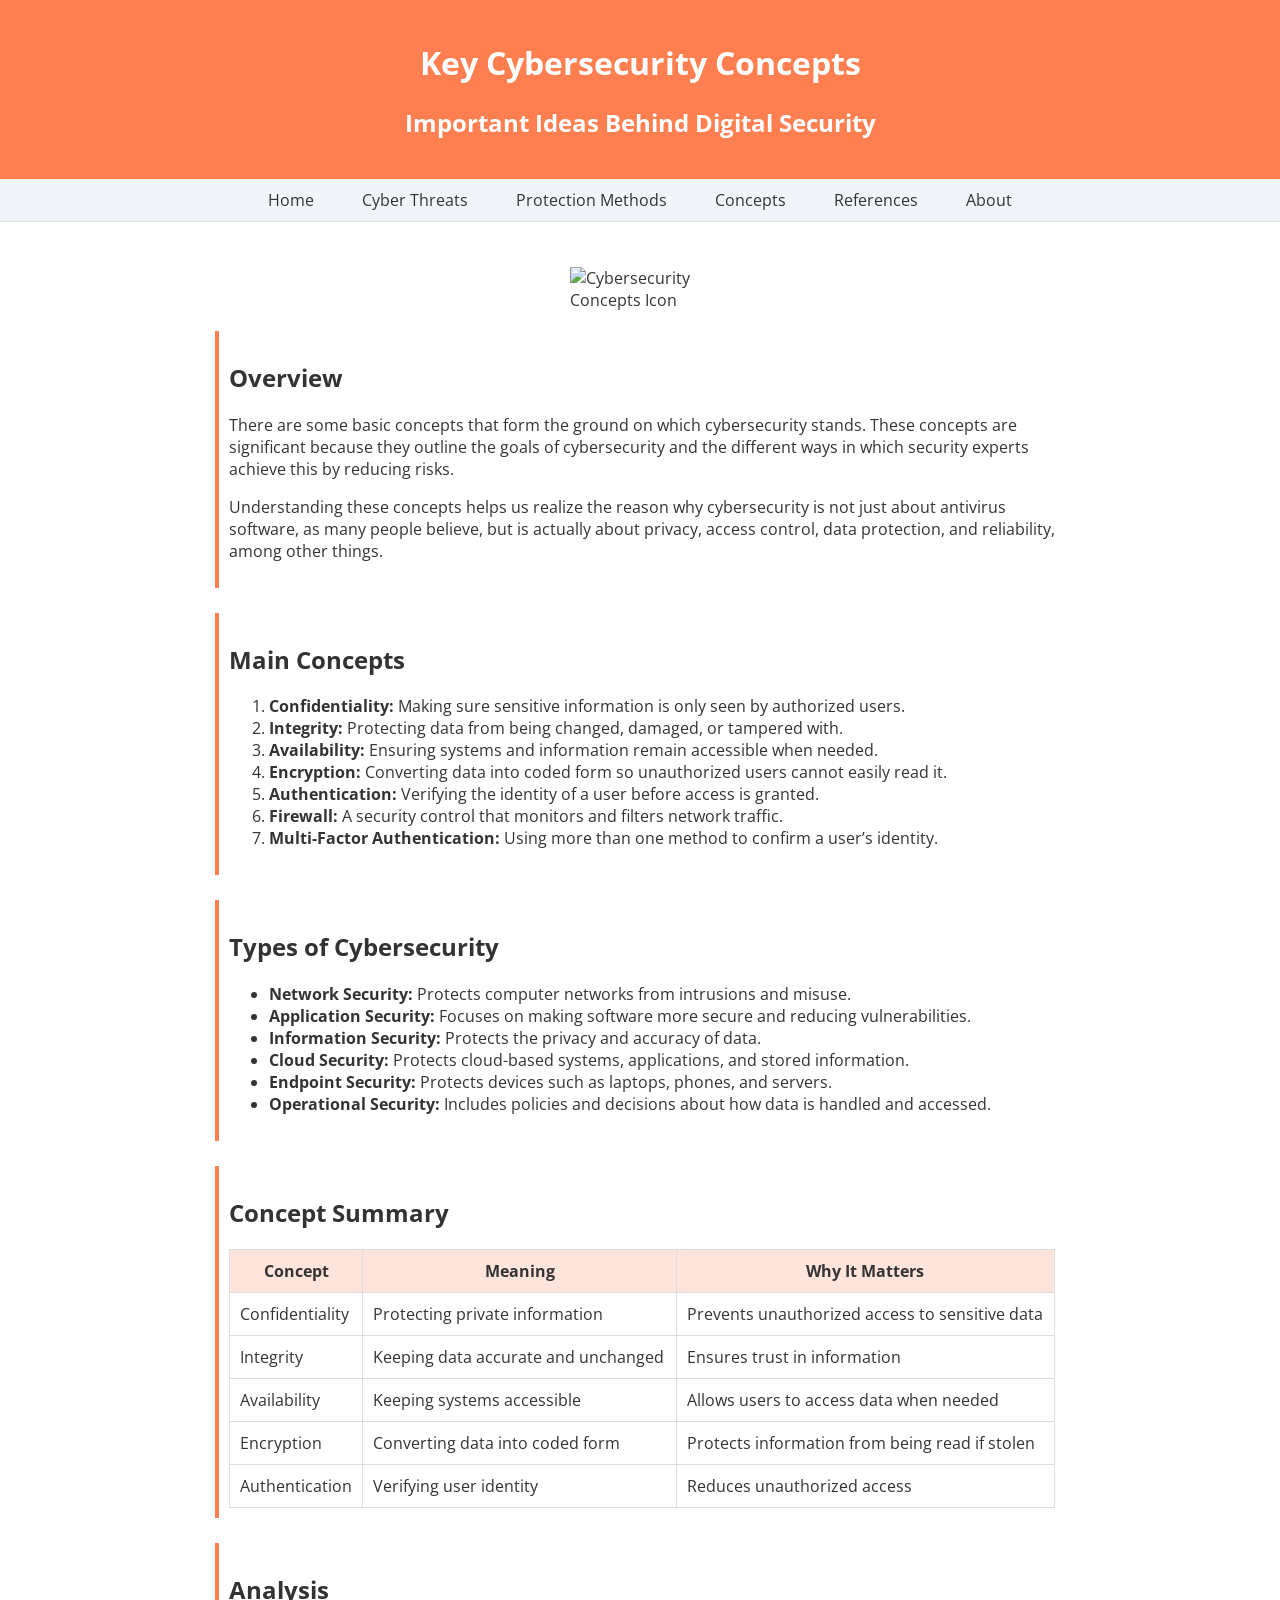
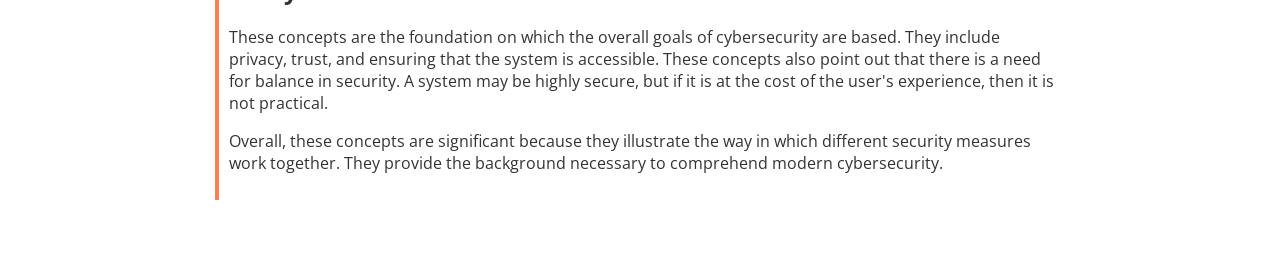
==== concepts.html @ 3eade368 "Update concepts.html" ====
<!DOCTYPE html>
<html lang="en">
<head>
  <meta charset="UTF-8">
  <meta name="viewport" content="width=device-width, initial-scale=1.0">
  <title>Key Concepts</title>
  <link href="https://fonts.googleapis.com/css2?family=Open+Sans:wght@300;400;600&display=swap" rel="stylesheet">
  <link rel="stylesheet" href="style.css">
</head>
<body>

  <!-- Header -->
  <header>
    <h1>Key Cybersecurity Concepts</h1>
    <h2>Important Ideas Behind Digital Security</h2>
  </header>

  <!-- Navigation -->
  <nav>
    <ul>
      <li><a href="index.html">Home</a></li>
      <li><a href="topic1.html">Cyber Threats</a></li>
      <li><a href="topic2.html">Protection Methods</a></li>
      <li><a href="concepts.html">Concepts</a></li>
      <li><a href="references.html">References</a></li>
      <li><a href="about.html">About</a></li>
    </ul>
  </nav>

  <!-- Main Content -->
  <main>

    <!-- Image -->
    <img src="https://i.imgur.com/zNzp9lW.png"
         alt="Cybersecurity Concepts Icon" width="150">

    <!-- Overview -->
    <section>
      <h2>Overview</h2>
      <p>
        There are some basic concepts that form the ground on which cybersecurity stands. 
        These concepts are significant because they outline the goals of cybersecurity and the different ways in which security experts achieve this by reducing risks.
      </p>

      <p>
        Understanding these concepts helps us realize the reason why cybersecurity is not just about antivirus software, 
        as many people believe, but is actually about privacy, access control, data protection, and reliability, among other things.
      </p>
    </section>

    <!-- Key Concepts -->
    <section>
      <h2>Main Concepts</h2>
      <ol>
        <li><strong>Confidentiality:</strong> Making sure sensitive information is only seen by authorized users.</li>
        <li><strong>Integrity:</strong> Protecting data from being changed, damaged, or tampered with.</li>
        <li><strong>Availability:</strong> Ensuring systems and information remain accessible when needed.</li>
        <li><strong>Encryption:</strong> Converting data into coded form so unauthorized users cannot easily read it.</li>
        <li><strong>Authentication:</strong> Verifying the identity of a user before access is granted.</li>
        <li><strong>Firewall:</strong> A security control that monitors and filters network traffic.</li>
        <li><strong>Multi-Factor Authentication:</strong> Using more than one method to confirm a user’s identity.</li>
      </ol>
    </section>

    <!-- Types of Cybersecurity -->
    <section>
      <h2>Types of Cybersecurity</h2>
      <ul>
        <li><strong>Network Security:</strong> Protects computer networks from intrusions and misuse.</li>
        <li><strong>Application Security:</strong> Focuses on making software more secure and reducing vulnerabilities.</li>
        <li><strong>Information Security:</strong> Protects the privacy and accuracy of data.</li>
        <li><strong>Cloud Security:</strong> Protects cloud-based systems, applications, and stored information.</li>
        <li><strong>Endpoint Security:</strong> Protects devices such as laptops, phones, and servers.</li>
        <li><strong>Operational Security:</strong> Includes policies and decisions about how data is handled and accessed.</li>
      </ul>
    </section>

    <!-- Concept Summary Table -->
    <section>
      <h2>Concept Summary</h2>
      <table>
        <tr>
          <th>Concept</th>
          <th>Meaning</th>
          <th>Why It Matters</th>
        </tr>
        <tr>
          <td>Confidentiality</td>
          <td>Protecting private information</td>
          <td>Prevents unauthorized access to sensitive data</td>
        </tr>
        <tr>
          <td>Integrity</td>
          <td>Keeping data accurate and unchanged</td>
          <td>Ensures trust in information</td>
        </tr>
        <tr>
          <td>Availability</td>
          <td>Keeping systems accessible</td>
          <td>Allows users to access data when needed</td>
        </tr>
        <tr>
          <td>Encryption</td>
          <td>Converting data into coded form</td>
          <td>Protects information from being read if stolen</td>
        </tr>
        <tr>
          <td>Authentication</td>
          <td>Verifying user identity</td>
          <td>Reduces unauthorized access</td>
        </tr>
      </table>
    </section>

    <!-- Analysis -->
    <section>
      <h2>Analysis</h2>
      <p>
        These concepts are the foundation on which the overall goals of cybersecurity are based. They include privacy, trust, and ensuring that the system is accessible. 
        These concepts also point out that there is a need for balance in security. 
        A system may be highly secure, but if it is at the cost of the user's experience, then it is not practical.
      </p>

      <p>
        Overall, these concepts are significant because they illustrate the way in which different security measures work together. 
        They provide the background necessary to comprehend modern cybersecurity.
      </p>
    </section>

  </main>
</body>
</html>
---- style.css ----
/* General */
body {
  font-family: 'Open Sans', Arial, sans-serif;
  margin: 0;
  background: #ffffff;
  color: #333;
}

/* Header */
header {
  background: #ff7f50; /* coral */
  color: white;
  text-align: center;
  padding: 20px;
}

/* Navigation */
nav {
  background: #f1f5f9;
  padding: 10px;
  border-bottom: 1px solid #ddd;
}

nav h1 {
  text-align: center;
  font-size: 14px;
  margin: 0 0 5px;
  color: #555;
}

/* Flex layout */
nav ul {
  display: flex;
  justify-content: center;
  list-style: none;
  padding: 0;
  margin: 0;
}

nav li {
  margin: 0 12px;
}

nav a {
  text-decoration: none;
  color: #333;
  padding: 8px 12px;
  border-radius: 5px;
  transition: 0.2s;
}

/* Hover effect */
nav a:hover {
  background-color: #4a6fa5;
  color: white;
}

/* Active page (stays highlighted) */
nav a.active {
  background-color: #4a6fa5;
  color: white;
}

/* Main */
main {
  max-width: 850px;
  margin: 25px auto;
  padding: 20px;
  background: #ffffff;
}

/* Sections */
section {
  margin-bottom: 25px;
  padding: 10px;
  border-left: 4px solid #ff7f50;
}

/* Image */
img {
  display: block;
  margin: 0 auto 20px;
  width: 140px;
}

/* Table */
table {
  width: 100%;
  border-collapse: collapse;
}

th, td {
  border: 1px solid #ddd;
  padding: 10px;
}

th {
  background: #ffe4dc;
}

/* Links */
main a {
  color: #ff7f50;
  text-decoration: none;
  border-bottom: 1px solid transparent;
}

main a:hover {
  border-bottom: 1px solid #ff7f50;
}

/* Footer */
footer {
  background: #f1f5f9;
  text-align: center;
  padding: 15px;
  margin-top: 20px;
}
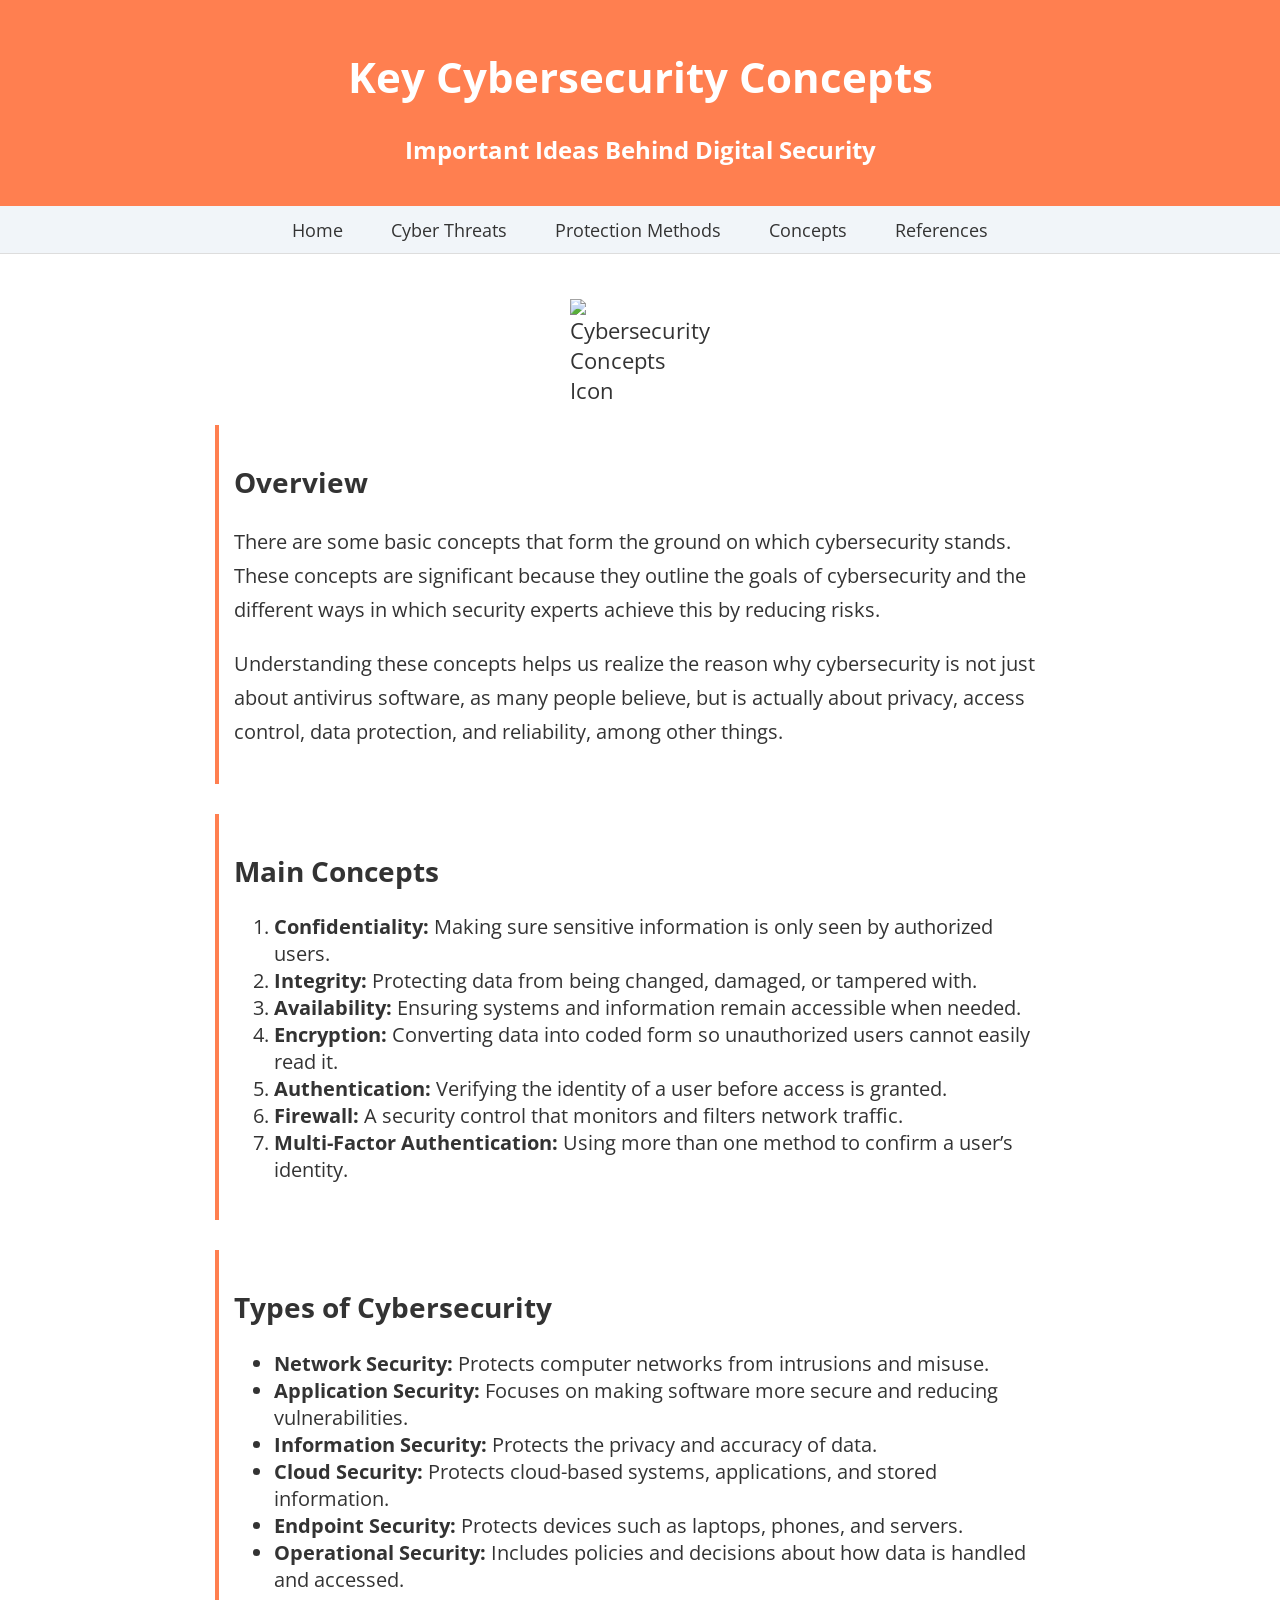
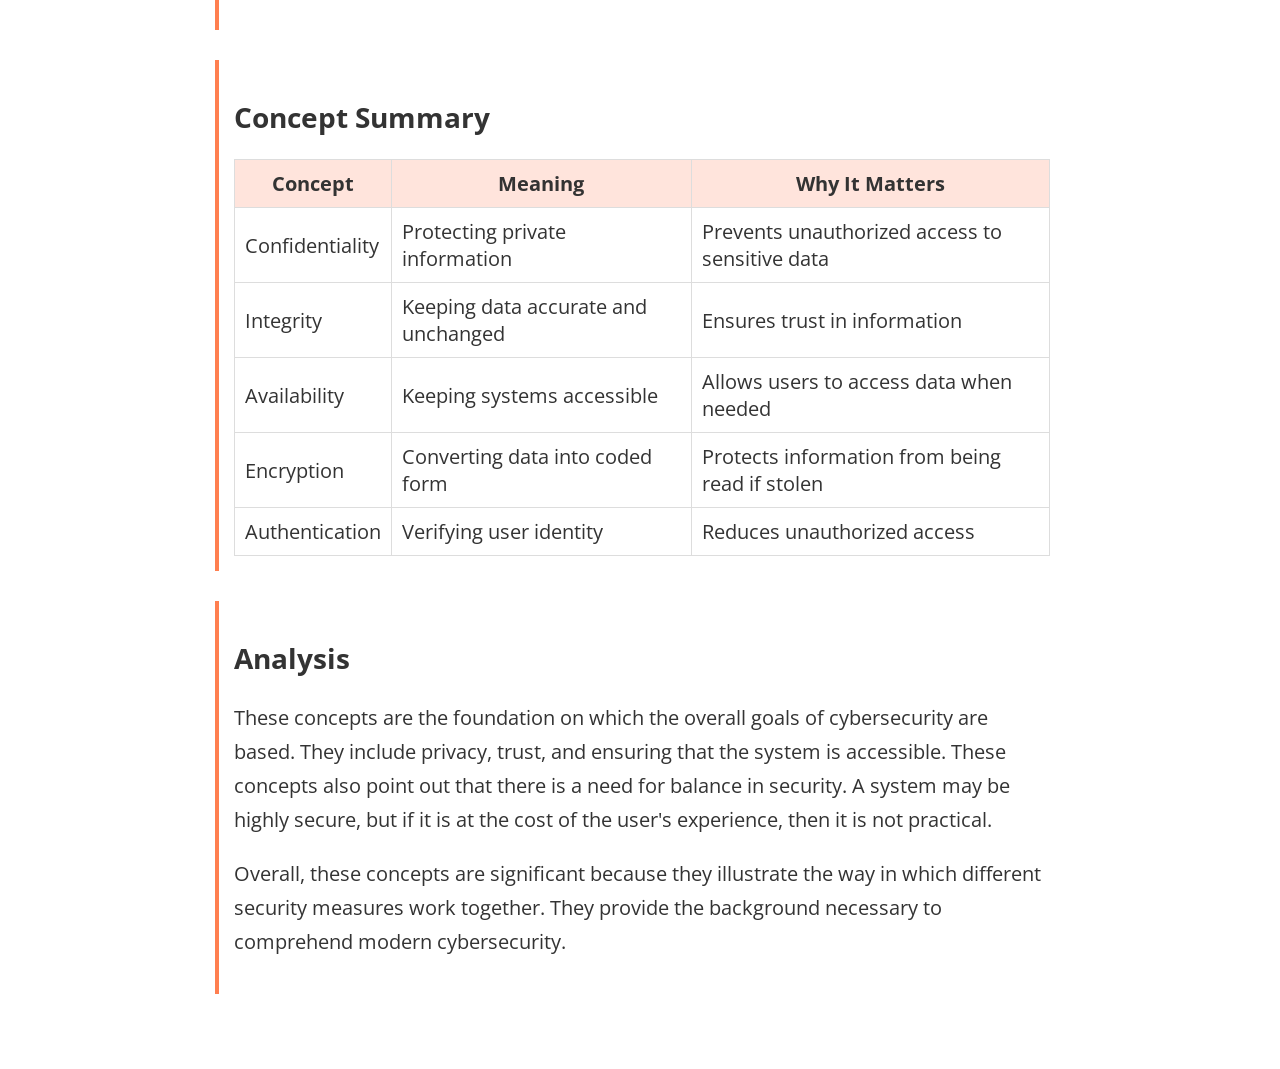
==== commit 2624c035: "Update concepts.html" ====
--- a/concepts.html
+++ b/concepts.html
@@ -23,7 +23,6 @@
       <li><a href="topic2.html">Protection Methods</a></li>
       <li><a href="concepts.html">Concepts</a></li>
       <li><a href="references.html">References</a></li>
-      <li><a href="about.html">About</a></li>
     </ul>
   </nav>
 
--- a/style.css
+++ b/style.css
@@ -4,14 +4,23 @@
   margin: 0;
   background: #ffffff;
   color: #333;
+  font-size: 22px; /* adjusted for better balance */
 }
 
 /* Header */
 header {
-  background: #ff7f50; /* coral */
+  background: #ff7f50;
   color: white;
   text-align: center;
   padding: 20px;
+}
+
+header h1 {
+  font-size: 42px;
+}
+
+header h2 {
+  font-size: 24px;
 }
 
 /* Navigation */
@@ -23,7 +32,7 @@
 
 nav h1 {
   text-align: center;
-  font-size: 14px;
+  font-size: 16px;
   margin: 0 0 5px;
   color: #555;
 }
@@ -46,6 +55,7 @@
   color: #333;
   padding: 8px 12px;
   border-radius: 5px;
+  font-size: 18px;
   transition: 0.2s;
 }
 
@@ -55,7 +65,7 @@
   color: white;
 }
 
-/* Active page (stays highlighted) */
+/* Active page */
 nav a.active {
   background-color: #4a6fa5;
   color: white;
@@ -71,9 +81,25 @@
 
 /* Sections */
 section {
-  margin-bottom: 25px;
-  padding: 10px;
+  margin-bottom: 30px;
+  padding: 15px;
   border-left: 4px solid #ff7f50;
+}
+
+/* Headings */
+h2 {
+  font-size: 28px;
+}
+
+/* Paragraphs */
+p {
+  font-size: 20px;
+  line-height: 1.7;
+}
+
+/* Lists */
+li {
+  font-size: 20px;
 }
 
 /* Image */
@@ -92,6 +118,7 @@
 th, td {
   border: 1px solid #ddd;
   padding: 10px;
+  font-size: 20px;
 }
 
 th {
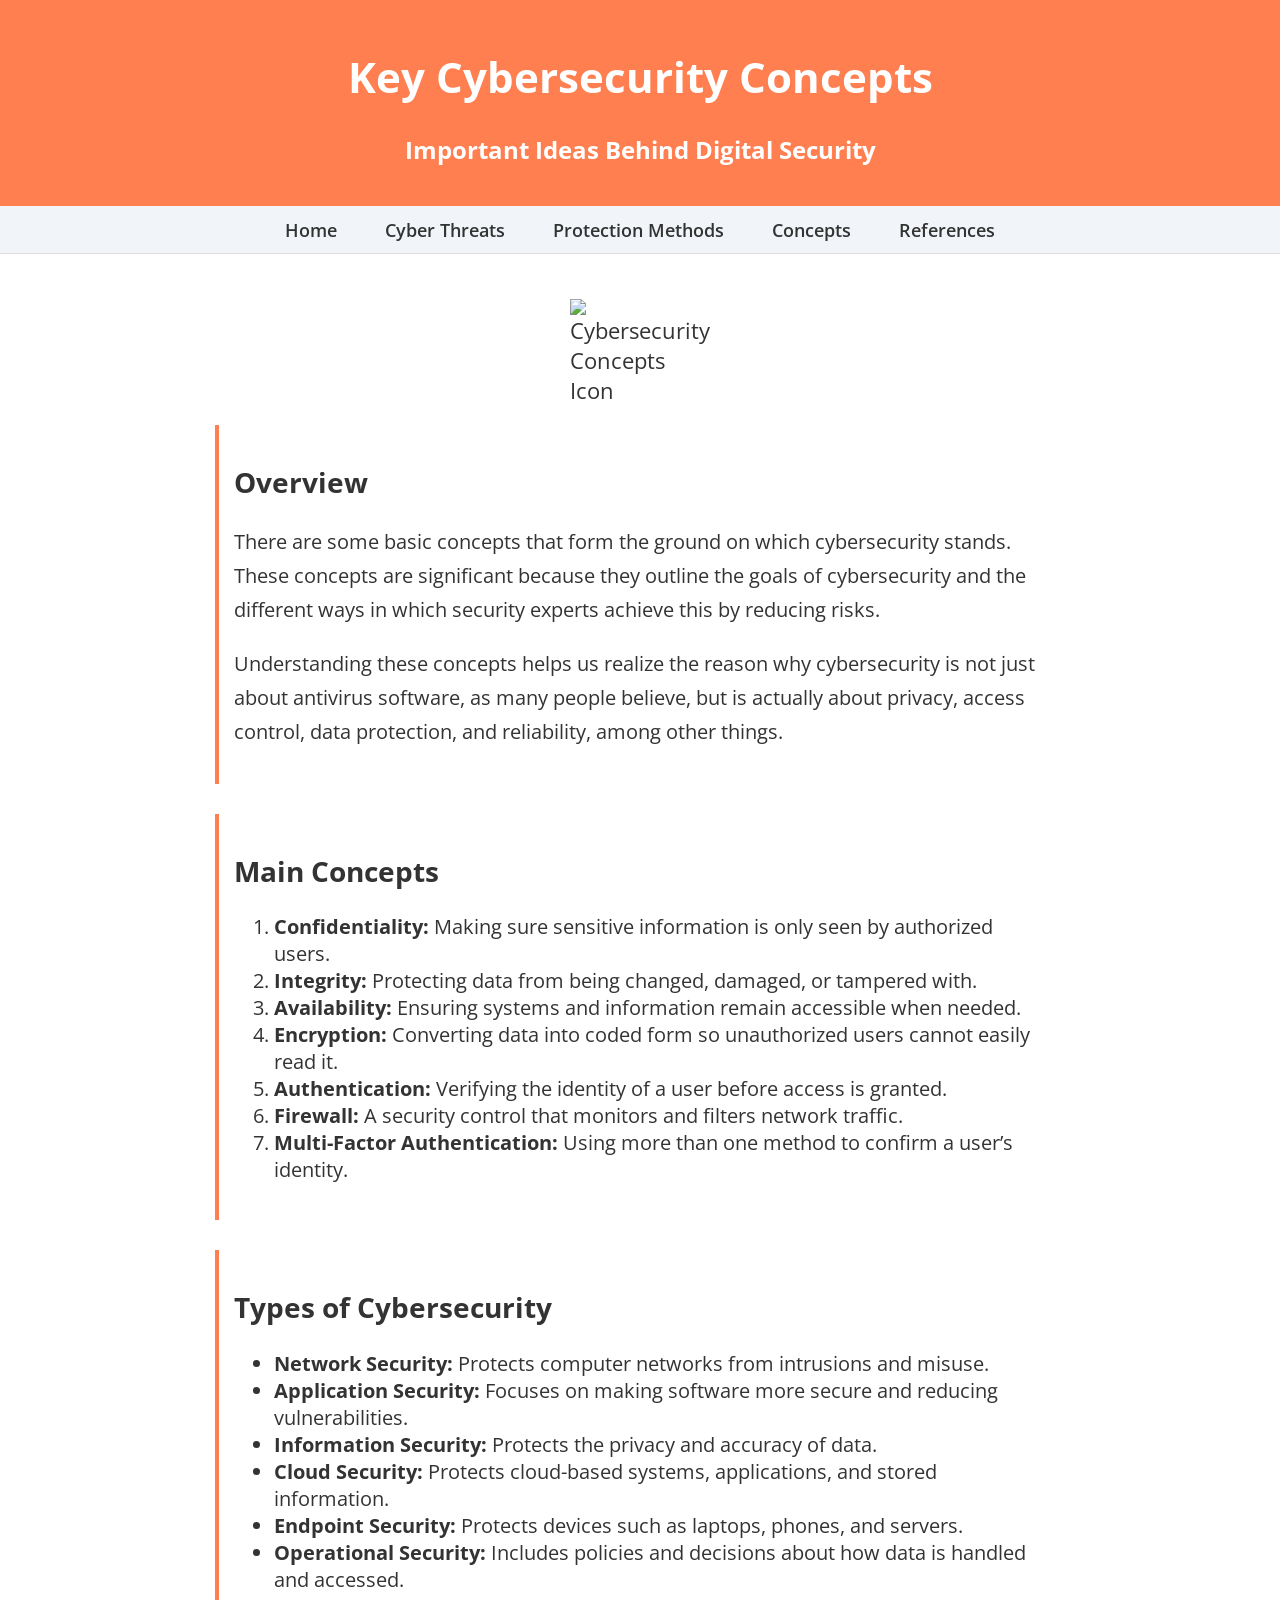
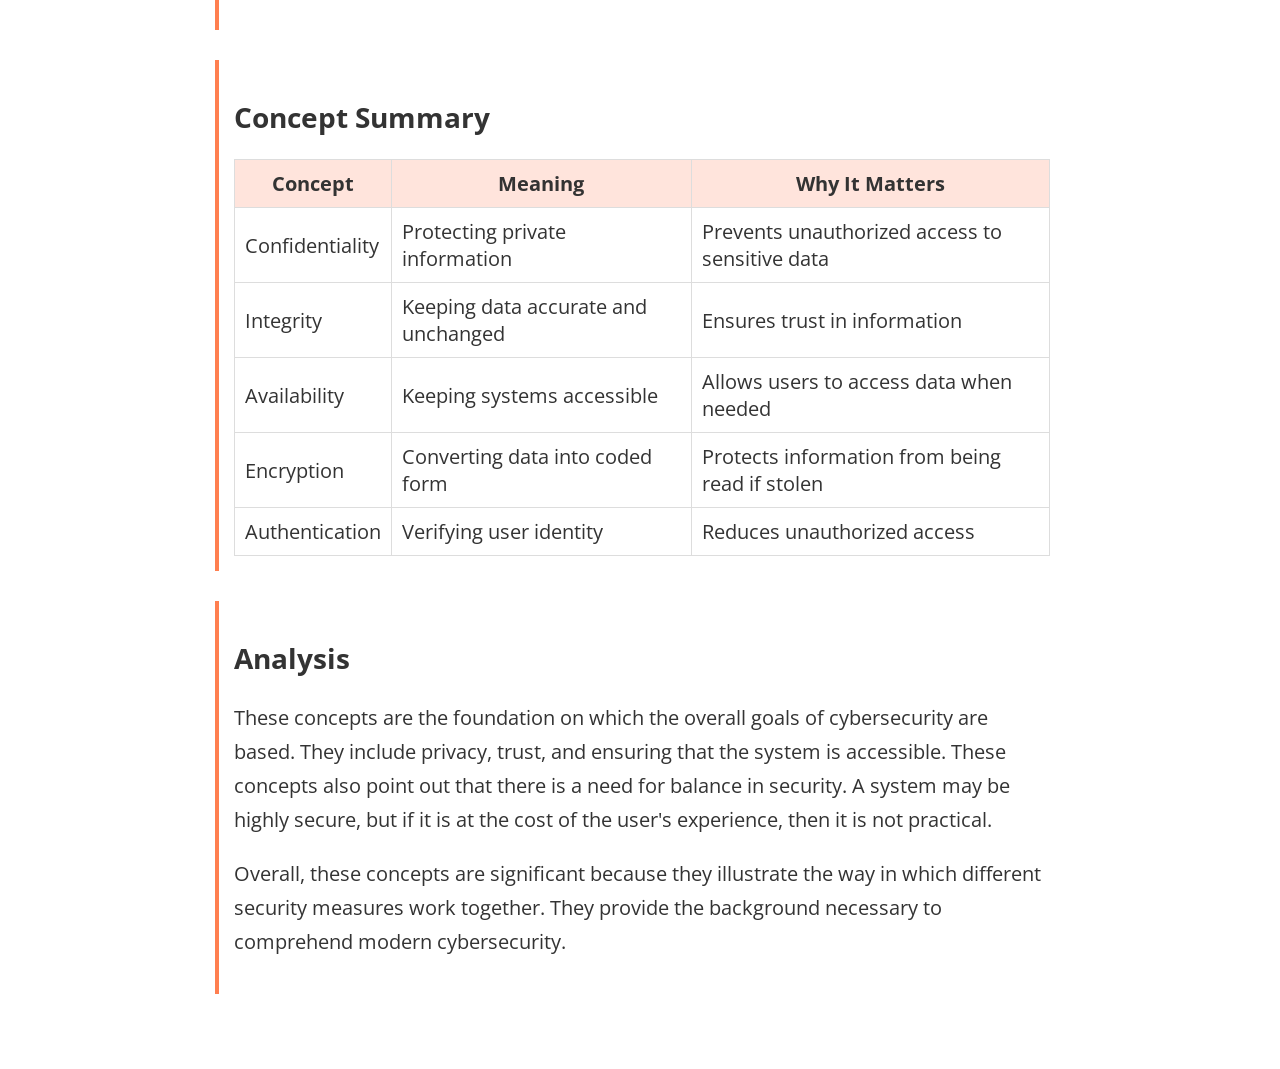
==== commit 0f971940: "Update concepts.html" ====
--- a/concepts.html
+++ b/concepts.html
@@ -30,7 +30,7 @@
   <main>
 
     <!-- Image -->
-    <img src="https://i.imgur.com/zNzp9lW.png"
+    <img src="https://i.imgur.com/G0CRHp3.png"
          alt="Cybersecurity Concepts Icon" width="150">
 
     <!-- Overview -->
--- a/style.css
+++ b/style.css
@@ -57,6 +57,7 @@
   border-radius: 5px;
   font-size: 18px;
   transition: 0.2s;
+  font-weight: 600;
 }
 
 /* Hover effect */
@@ -69,6 +70,7 @@
 nav a.active {
   background-color: #4a6fa5;
   color: white;
+  font-weight: 700;
 }
 
 /* Main */
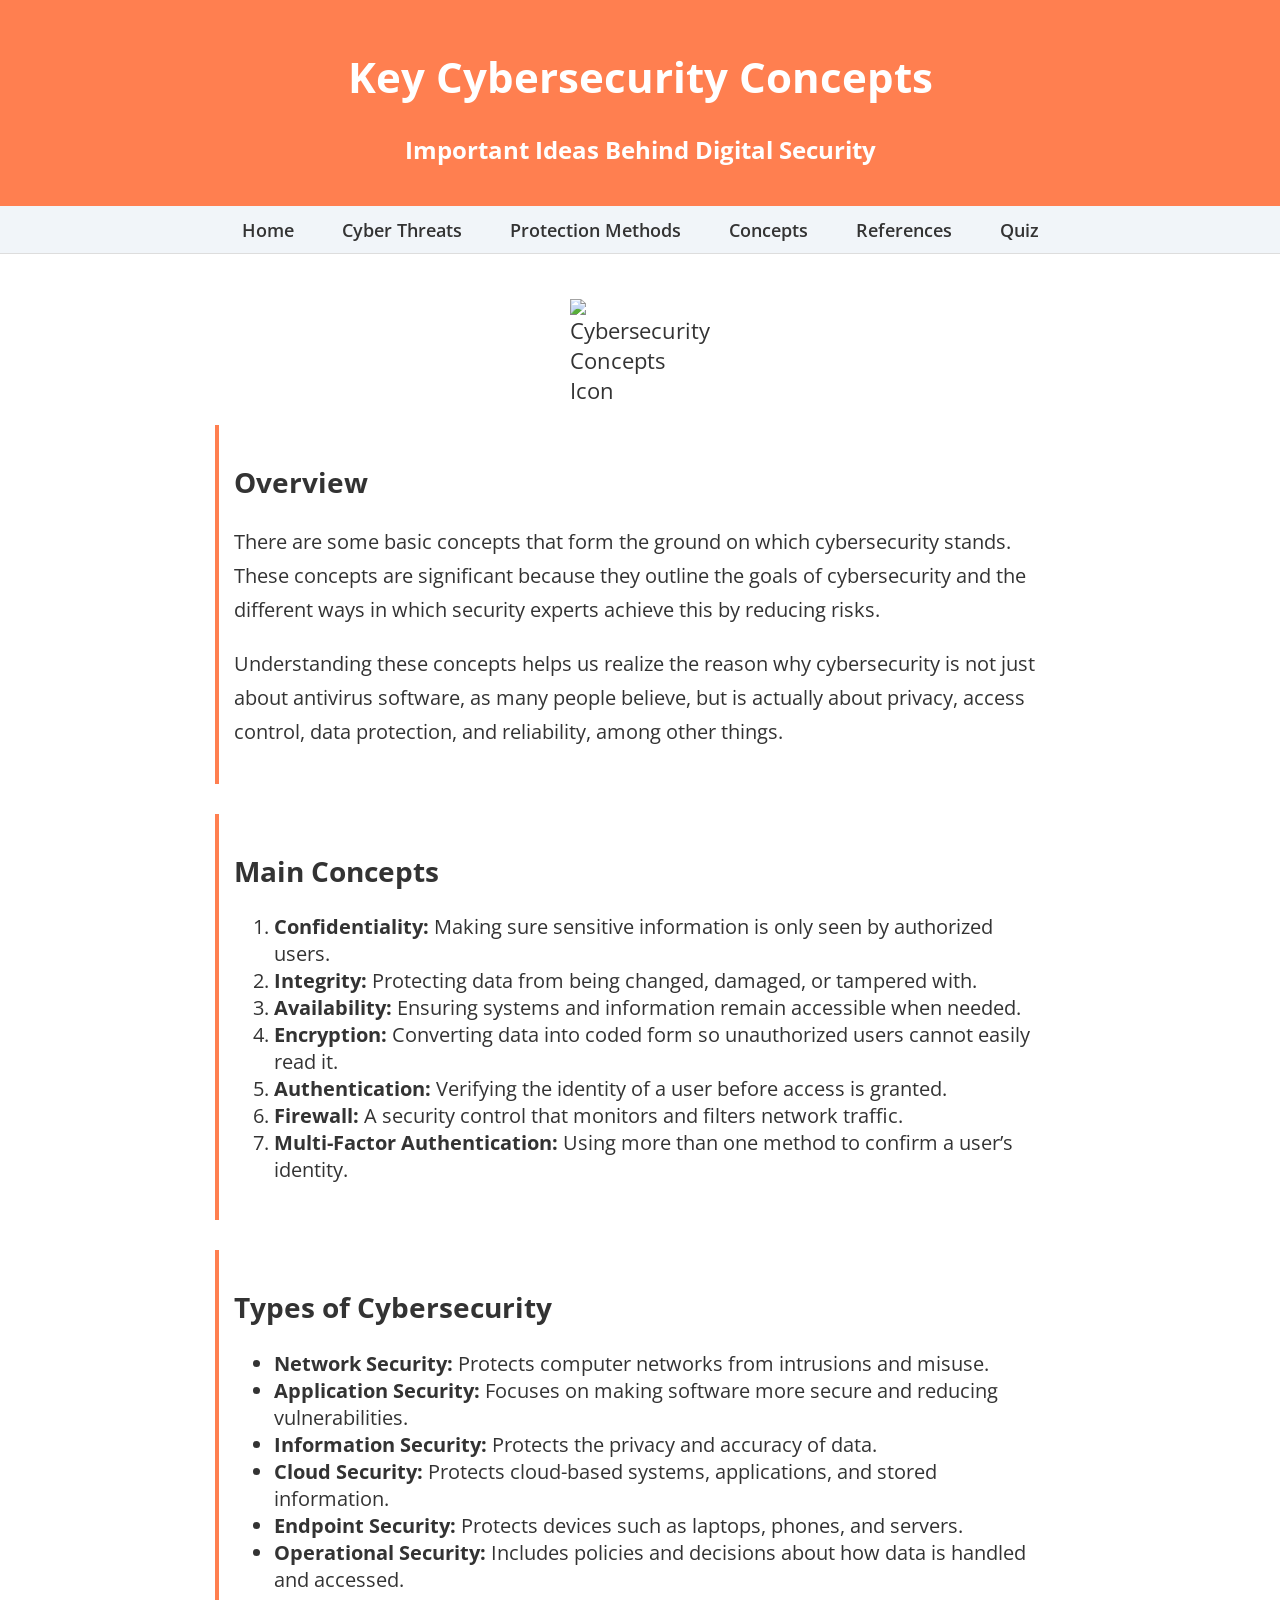
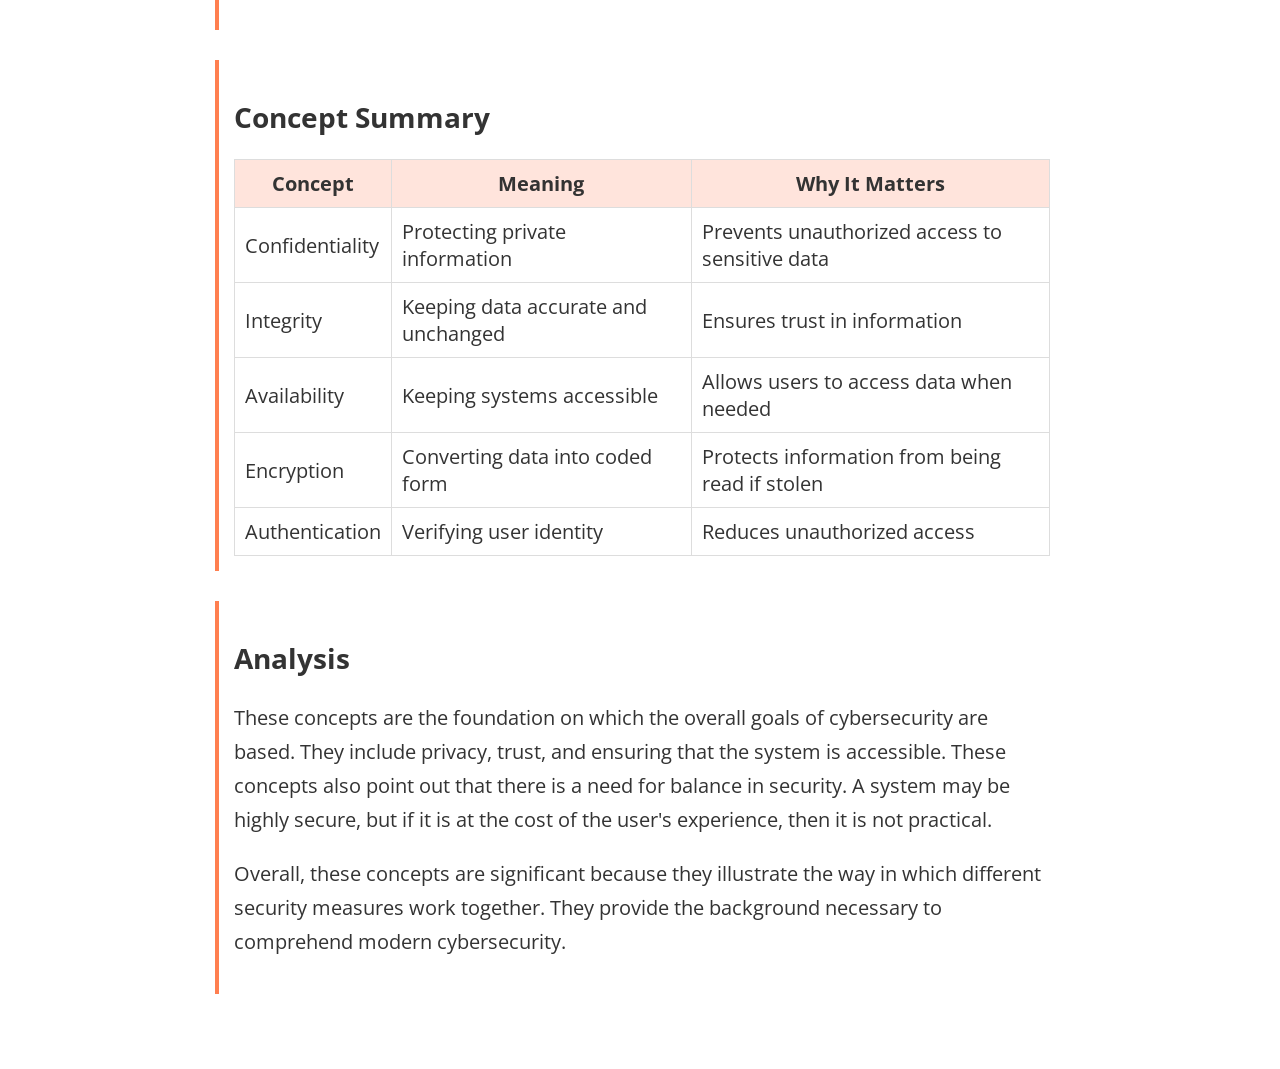
==== commit ffb00dd3: "Update concepts.html" ====
--- a/concepts.html
+++ b/concepts.html
@@ -1,39 +1,47 @@
 <!DOCTYPE html>
 <html lang="en">
 <head>
+  <!-- Basic page setup -->
   <meta charset="UTF-8">
   <meta name="viewport" content="width=device-width, initial-scale=1.0">
+
+  <!-- Page title shown on browser tab -->
   <title>Key Concepts</title>
+
+  <!-- Import font used for styling -->
   <link href="https://fonts.googleapis.com/css2?family=Open+Sans:wght@300;400;600&display=swap" rel="stylesheet">
+
+  <!-- Link to external CSS file (required for styling) -->
   <link rel="stylesheet" href="style.css">
 </head>
 <body>
 
-  <!-- Header -->
+  <!-- Header section (title of this page and short description) -->
   <header>
     <h1>Key Cybersecurity Concepts</h1>
     <h2>Important Ideas Behind Digital Security</h2>
   </header>
 
-  <!-- Navigation -->
+  <!-- Navigation menu (used to move between pages) -->
   <nav>
     <ul>
-      <li><a href="index.html">Home</a></li>
+      <li><a href="index.html">Home</a></li>  <!-- Allow the using to click "Home" and it will direct them to index.html -->
       <li><a href="topic1.html">Cyber Threats</a></li>
       <li><a href="topic2.html">Protection Methods</a></li>
       <li><a href="concepts.html">Concepts</a></li>
       <li><a href="references.html">References</a></li>
+      <li><a href="quiz.html">Quiz</a></li>
     </ul>
   </nav>
 
-  <!-- Main Content -->
+  <!-- Main content area -->
   <main>
 
-    <!-- Image -->
+    <!-- Image to visually represent cybersecurity concepts -->
     <img src="https://i.imgur.com/G0CRHp3.png"
          alt="Cybersecurity Concepts Icon" width="150">
 
-    <!-- Overview -->
+    <!-- Overview section (explains what this page is about) -->
     <section>
       <h2>Overview</h2>
       <p>
@@ -47,7 +55,7 @@
       </p>
     </section>
 
-    <!-- Key Concepts -->
+    <!-- Main concepts list (uses ordered list to show importance/order) -->
     <section>
       <h2>Main Concepts</h2>
       <ol>
@@ -61,7 +69,7 @@
       </ol>
     </section>
 
-    <!-- Types of Cybersecurity -->
+    <!-- Types of cybersecurity (uses bullet list to organize categories) -->
     <section>
       <h2>Types of Cybersecurity</h2>
       <ul>
@@ -74,7 +82,7 @@
       </ul>
     </section>
 
-    <!-- Concept Summary Table -->
+    <!-- Table summarizing key concepts (meets table requirement) -->
     <section>
       <h2>Concept Summary</h2>
       <table>
@@ -111,7 +119,7 @@
       </table>
     </section>
 
-    <!-- Analysis -->
+    <!-- Analysis section (explains importance of these concepts) -->
     <section>
       <h2>Analysis</h2>
       <p>
--- a/style.css
+++ b/style.css
@@ -1,147 +1,147 @@
 /* General */
 body {
-  font-family: 'Open Sans', Arial, sans-serif;
-  margin: 0;
-  background: #ffffff;
-  color: #333;
-  font-size: 22px; /* adjusted for better balance */
+  font-family: 'Open Sans', Arial, sans-serif; /* Set font for the whole website */
+  margin: 0; /* Remove default space around the page */
+  background: #ffffff; /* Make background color white */
+  color: #333; /* Set main text color */
+  font-size: 22px; /* Set base text size */
 }
 
 /* Header */
 header {
-  background: #ff7f50;
-  color: white;
-  text-align: center;
-  padding: 20px;
+  background: #ff7f50; /* Set header background color */
+  color: white; /* Make header text white */
+  text-align: center; /* Center header text */
+  padding: 20px; /* Add space inside header */
 }
 
 header h1 {
-  font-size: 42px;
+  font-size: 42px; /* Make main header title larger */
 }
 
 header h2 {
-  font-size: 24px;
+  font-size: 24px; /* Make subtitle smaller than main title */
 }
 
 /* Navigation */
 nav {
-  background: #f1f5f9;
-  padding: 10px;
-  border-bottom: 1px solid #ddd;
+  background: #f1f5f9; /* Set navigation background color */
+  padding: 10px; /* Add space inside navigation bar */
+  border-bottom: 1px solid #ddd; /* Add line below navigation */
 }
 
 nav h1 {
-  text-align: center;
-  font-size: 16px;
-  margin: 0 0 5px;
-  color: #555;
+  text-align: center; /* Center navigation heading */
+  font-size: 16px; /* Set navigation heading size */
+  margin: 0 0 5px; /* Remove top margin and add small bottom space */
+  color: #555; /* Set navigation heading color */
 }
 
 /* Flex layout */
 nav ul {
-  display: flex;
-  justify-content: center;
-  list-style: none;
-  padding: 0;
-  margin: 0;
+  display: flex; /* Put navigation items in one row */
+  justify-content: center; /* Center navigation items */
+  list-style: none; /* Remove bullet points */
+  padding: 0; /* Remove default list padding */
+  margin: 0; /* Remove default list margin */
 }
 
 nav li {
-  margin: 0 12px;
+  margin: 0 12px; /* Add space between navigation items */
 }
 
 nav a {
-  text-decoration: none;
-  color: #333;
-  padding: 8px 12px;
-  border-radius: 5px;
-  font-size: 18px;
-  transition: 0.2s;
-  font-weight: 600;
+  text-decoration: none; /* Remove underline from links */
+  color: #333; /* Set navigation link color */
+  padding: 8px 12px; /* Add space inside link area */
+  border-radius: 5px; /* Round the corners of the link background */
+  font-size: 18px; /* Set navigation text size */
+  transition: 0.2s; /* Make hover effect smooth */
+  font-weight: 600; /* Make navigation text semi-bold */
 }
 
 /* Hover effect */
 nav a:hover {
-  background-color: #4a6fa5;
-  color: white;
+  background-color: #4a6fa5; /* Change background color when mouse is over link */
+  color: white; /* Change text color on hover */
 }
 
 /* Active page */
 nav a.active {
-  background-color: #4a6fa5;
-  color: white;
-  font-weight: 700;
+  background-color: #4a6fa5; /* Highlight current page link */
+  color: white; /* Make active page text white */
+  font-weight: 700; /* Make active page text bolder */
 }
 
 /* Main */
 main {
-  max-width: 850px;
-  margin: 25px auto;
-  padding: 20px;
-  background: #ffffff;
+  max-width: 850px; /* Limit content width */
+  margin: 25px auto; /* Center main content and add top/bottom space */
+  padding: 20px; /* Add space inside main content area */
+  background: #ffffff; /* Keep main content background white */
 }
 
 /* Sections */
 section {
-  margin-bottom: 30px;
-  padding: 15px;
-  border-left: 4px solid #ff7f50;
+  margin-bottom: 30px; /* Add space between sections */
+  padding: 15px; /* Add space inside each section */
+  border-left: 4px solid #ff7f50; /* Add colored line on left side of each section */
 }
 
 /* Headings */
 h2 {
-  font-size: 28px;
+  font-size: 28px; /* Set section heading size */
 }
 
 /* Paragraphs */
 p {
-  font-size: 20px;
-  line-height: 1.7;
+  font-size: 20px; /* Set paragraph text size */
+  line-height: 1.7; /* Add space between lines for readability */
 }
 
 /* Lists */
 li {
-  font-size: 20px;
+  font-size: 20px; /* Set list text size */
 }
 
 /* Image */
 img {
-  display: block;
-  margin: 0 auto 20px;
-  width: 140px;
+  display: block; /* Make image act like block element */
+  margin: 0 auto 20px; /* Center image and add bottom space */
+  width: 140px; /* Set image width */
 }
 
 /* Table */
 table {
-  width: 100%;
-  border-collapse: collapse;
+  width: 100%; /* Make table take full available width */
+  border-collapse: collapse; /* Merge table borders together */
 }
 
 th, td {
-  border: 1px solid #ddd;
-  padding: 10px;
-  font-size: 20px;
+  border: 1px solid #ddd; /* Add border around table cells */
+  padding: 10px; /* Add space inside table cells */
+  font-size: 20px; /* Set table text size */
 }
 
 th {
-  background: #ffe4dc;
+  background: #ffe4dc; /* Set table header background color */
 }
 
 /* Links */
 main a {
-  color: #ff7f50;
-  text-decoration: none;
-  border-bottom: 1px solid transparent;
+  color: #ff7f50; /* Set link color inside main content */
+  text-decoration: none; /* Remove default underline */
+  border-bottom: 1px solid transparent; /* Prepare underline effect for hover */
 }
 
 main a:hover {
-  border-bottom: 1px solid #ff7f50;
+  border-bottom: 1px solid #ff7f50; /* Show underline when mouse is over link */
 }
 
 /* Footer */
 footer {
-  background: #f1f5f9;
-  text-align: center;
-  padding: 15px;
-  margin-top: 20px;
+  background: #f1f5f9; /* Set footer background color */
+  text-align: center; /* Center footer text */
+  padding: 15px; /* Add space inside footer */
+  margin-top: 20px; /* Add space above footer */
 }
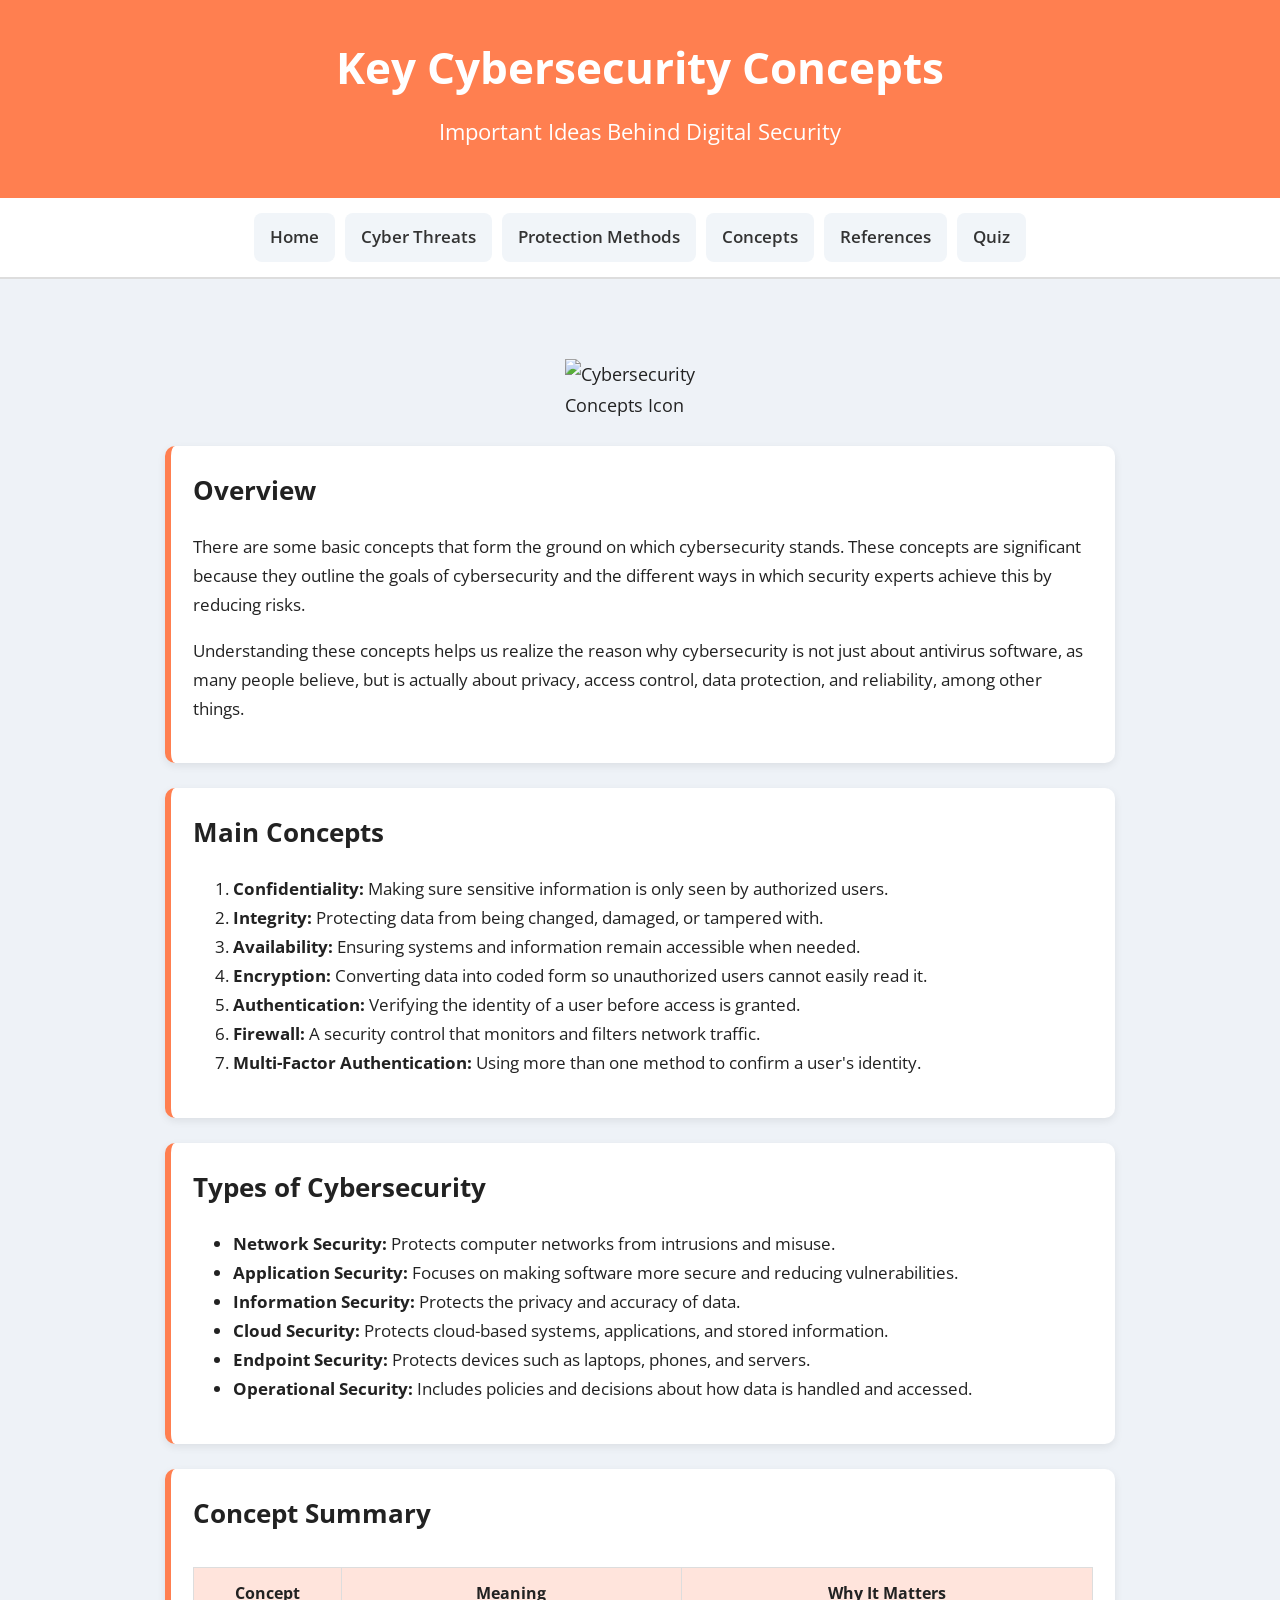
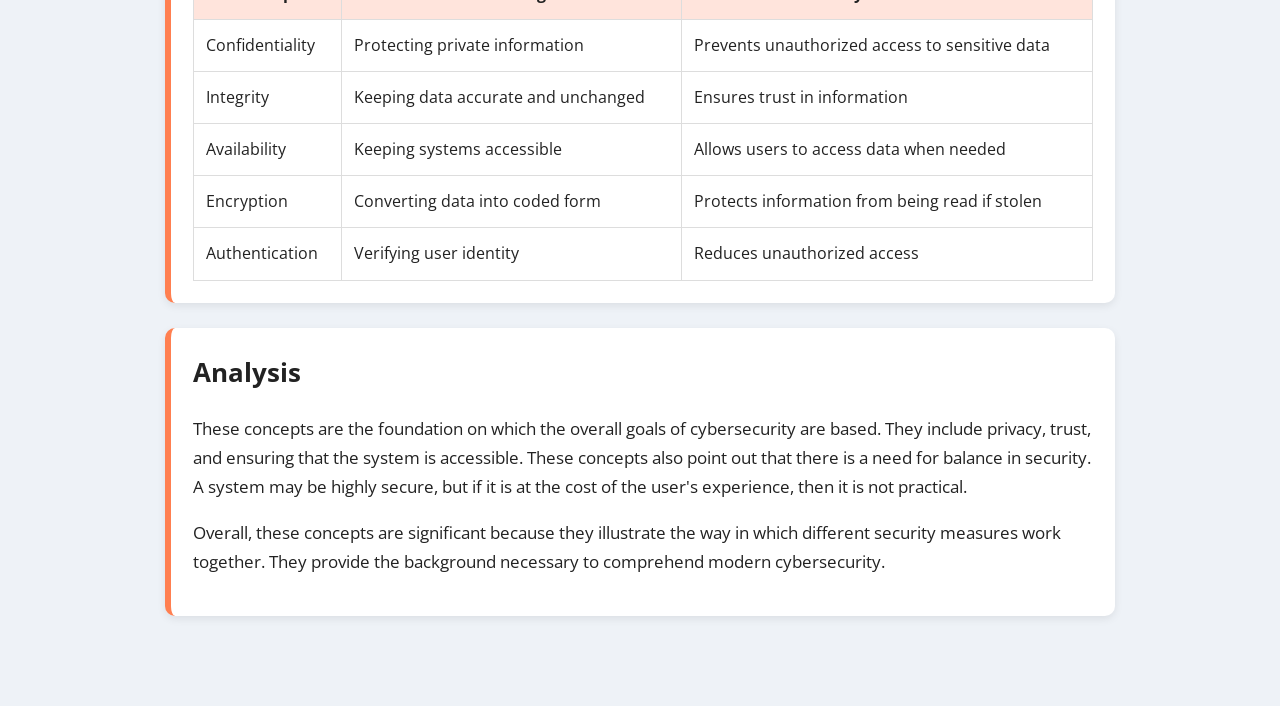
==== commit fde0b5e7: "Update concepts.html" ====
--- a/concepts.html
+++ b/concepts.html
@@ -65,7 +65,7 @@
         <li><strong>Encryption:</strong> Converting data into coded form so unauthorized users cannot easily read it.</li>
         <li><strong>Authentication:</strong> Verifying the identity of a user before access is granted.</li>
         <li><strong>Firewall:</strong> A security control that monitors and filters network traffic.</li>
-        <li><strong>Multi-Factor Authentication:</strong> Using more than one method to confirm a user’s identity.</li>
+        <li><strong>Multi-Factor Authentication:</strong> Using more than one method to confirm a user's identity.</li>
       </ol>
     </section>
 
@@ -85,38 +85,43 @@
     <!-- Table summarizing key concepts (meets table requirement) -->
     <section>
       <h2>Concept Summary</h2>
-      <table>
-        <tr>
-          <th>Concept</th>
-          <th>Meaning</th>
-          <th>Why It Matters</th>
-        </tr>
-        <tr>
-          <td>Confidentiality</td>
-          <td>Protecting private information</td>
-          <td>Prevents unauthorized access to sensitive data</td>
-        </tr>
-        <tr>
-          <td>Integrity</td>
-          <td>Keeping data accurate and unchanged</td>
-          <td>Ensures trust in information</td>
-        </tr>
-        <tr>
-          <td>Availability</td>
-          <td>Keeping systems accessible</td>
-          <td>Allows users to access data when needed</td>
-        </tr>
-        <tr>
-          <td>Encryption</td>
-          <td>Converting data into coded form</td>
-          <td>Protects information from being read if stolen</td>
-        </tr>
-        <tr>
-          <td>Authentication</td>
-          <td>Verifying user identity</td>
-          <td>Reduces unauthorized access</td>
-        </tr>
-      </table>
+
+      <!-- Wrapper div allows table to scroll horizontally on small screens -->
+      <div class="table-wrapper">
+        <table>
+          <tr>
+            <th>Concept</th>
+            <th>Meaning</th>
+            <th>Why It Matters</th>
+          </tr>
+          <tr>
+            <td>Confidentiality</td>
+            <td>Protecting private information</td>
+            <td>Prevents unauthorized access to sensitive data</td>
+          </tr>
+          <tr>
+            <td>Integrity</td>
+            <td>Keeping data accurate and unchanged</td>
+            <td>Ensures trust in information</td>
+          </tr>
+          <tr>
+            <td>Availability</td>
+            <td>Keeping systems accessible</td>
+            <td>Allows users to access data when needed</td>
+          </tr>
+          <tr>
+            <td>Encryption</td>
+            <td>Converting data into coded form</td>
+            <td>Protects information from being read if stolen</td>
+          </tr>
+          <tr>
+            <td>Authentication</td>
+            <td>Verifying user identity</td>
+            <td>Reduces unauthorized access</td>
+          </tr>
+        </table>
+      </div><!-- End table-wrapper -->
+
     </section>
 
     <!-- Analysis section (explains importance of these concepts) -->
--- a/style.css
+++ b/style.css
@@ -2,146 +2,332 @@
 body {
   font-family: 'Open Sans', Arial, sans-serif; /* Set font for the whole website */
   margin: 0; /* Remove default space around the page */
-  background: #ffffff; /* Make background color white */
-  color: #333; /* Set main text color */
-  font-size: 22px; /* Set base text size */
-}
-
+  background: #eef2f7; /* Stronger background change for visible difference */
+  color: #222; /* Darker text for better contrast */
+  font-size: 18px; /* Set base text size */
+  line-height: 1.7; /* Improve readability */
+}
+ 
 /* Header */
 header {
-  background: #ff7f50; /* Set header background color */
+  background: #ff7f50; /* Keep brand color but make it solid and bold */
   color: white; /* Make header text white */
   text-align: center; /* Center header text */
-  padding: 20px; /* Add space inside header */
-}
-
+  padding: 30px 20px; /* More spacing for stronger layout feel */
+  box-shadow: 0 4px 10px rgba(0,0,0,0.15); /* Add depth */
+}
+ 
 header h1 {
-  font-size: 42px; /* Make main header title larger */
-}
-
+  font-size: 44px; /* Make main header title larger */
+  margin: 0; /* Remove default spacing */
+}
+ 
 header h2 {
-  font-size: 24px; /* Make subtitle smaller than main title */
-}
-
+  font-size: 22px; /* Subtitle size */
+  font-weight: 400; /* Lighter subtitle */
+  margin-top: 8px; /* Space below title */
+}
+ 
 /* Navigation */
 nav {
-  background: #f1f5f9; /* Set navigation background color */
-  padding: 10px; /* Add space inside navigation bar */
-  border-bottom: 1px solid #ddd; /* Add line below navigation */
-}
-
-nav h1 {
-  text-align: center; /* Center navigation heading */
-  font-size: 16px; /* Set navigation heading size */
-  margin: 0 0 5px; /* Remove top margin and add small bottom space */
-  color: #555; /* Set navigation heading color */
-}
-
-/* Flex layout */
+  background: white; /* Clean navigation background */
+  padding: 15px; /* More spacing */
+  border-bottom: 2px solid #ddd; /* Stronger separation */
+  position: sticky; /* Keeps nav visible when scrolling */
+  top: 0;
+  z-index: 1000;
+}
+ 
 nav ul {
-  display: flex; /* Put navigation items in one row */
-  justify-content: center; /* Center navigation items */
-  list-style: none; /* Remove bullet points */
-  padding: 0; /* Remove default list padding */
-  margin: 0; /* Remove default list margin */
-}
-
-nav li {
-  margin: 0 12px; /* Add space between navigation items */
-}
-
+  display: flex; /* Horizontal layout */
+  justify-content: center; /* Center items */
+  list-style: none; /* Remove bullets */
+  padding: 0; /* Remove padding */
+  margin: 0; /* Remove margin */
+  gap: 10px; /* Better spacing between items */
+  flex-wrap: wrap; /* Responsive wrapping */
+}
+ 
 nav a {
-  text-decoration: none; /* Remove underline from links */
-  color: #333; /* Set navigation link color */
-  padding: 8px 12px; /* Add space inside link area */
-  border-radius: 5px; /* Round the corners of the link background */
-  font-size: 18px; /* Set navigation text size */
-  transition: 0.2s; /* Make hover effect smooth */
-  font-weight: 600; /* Make navigation text semi-bold */
-}
-
+  text-decoration: none; /* Remove underline */
+  color: #333; /* Default text color */
+  padding: 10px 16px; /* Bigger clickable area */
+  border-radius: 8px; /* Softer corners */
+  font-weight: 600; /* Stronger text */
+  background: #f1f5f9; /* Button-like navigation */
+  transition: 0.2s ease;
+  display: block; /* Makes the full link area tappable on mobile */
+}
+ 
 /* Hover effect */
 nav a:hover {
-  background-color: #4a6fa5; /* Change background color when mouse is over link */
-  color: white; /* Change text color on hover */
-}
-
-/* Active page */
-nav a.active {
-  background-color: #4a6fa5; /* Highlight current page link */
-  color: white; /* Make active page text white */
-  font-weight: 700; /* Make active page text bolder */
-}
-
+  background: #4a6fa5; /* Strong blue hover */
+  color: white; /* Contrast text */
+  transform: translateY(-2px); /* Slight lift effect */
+}
+ 
 /* Main */
 main {
-  max-width: 850px; /* Limit content width */
-  margin: 25px auto; /* Center main content and add top/bottom space */
-  padding: 20px; /* Add space inside main content area */
-  background: #ffffff; /* Keep main content background white */
-}
-
+  max-width: 950px; /* Wider content area */
+  margin: 40px auto; /* More spacing */
+  padding: 25px; /* More breathing room */
+}
+ 
 /* Sections */
 section {
-  margin-bottom: 30px; /* Add space between sections */
-  padding: 15px; /* Add space inside each section */
-  border-left: 4px solid #ff7f50; /* Add colored line on left side of each section */
-}
-
+  background: white; /* Card look */
+  margin-bottom: 25px; /* Space between blocks */
+  padding: 22px; /* More internal spacing */
+  border-radius: 10px; /* More modern look */
+  border-left: 6px solid #ff7f50; /* Strong accent line */
+  box-shadow: 0 3px 8px rgba(0,0,0,0.08); /* Visible depth */
+}
+ 
 /* Headings */
 h2 {
-  font-size: 28px; /* Set section heading size */
-}
-
+  font-size: 26px; /* Strong section heading */
+  margin-top: 0; /* Remove top gap */
+}
+ 
 /* Paragraphs */
 p {
-  font-size: 20px; /* Set paragraph text size */
-  line-height: 1.7; /* Add space between lines for readability */
-}
-
+  font-size: 17px; /* Clean text size */
+}
+ 
 /* Lists */
 li {
-  font-size: 20px; /* Set list text size */
-}
-
+  font-size: 17px; /* Consistent text size */
+}
+ 
 /* Image */
 img {
-  display: block; /* Make image act like block element */
-  margin: 0 auto 20px; /* Center image and add bottom space */
-  width: 140px; /* Set image width */
-}
-
+  display: block; /* Center image */
+  margin: 15px auto 25px; /* Better spacing */
+  width: 150px; /* Slightly larger images */
+  max-width: 100%; /* Prevents image from overflowing on small screens */
+}
+ 
 /* Table */
 table {
-  width: 100%; /* Make table take full available width */
-  border-collapse: collapse; /* Merge table borders together */
-}
-
+  width: 100%; /* Full width */
+  border-collapse: collapse; /* Clean borders */
+  margin-top: 10px; /* Space above table */
+  min-width: 400px; /* Keeps columns readable before horizontal scroll kicks in */
+}
+ 
 th, td {
-  border: 1px solid #ddd; /* Add border around table cells */
-  padding: 10px; /* Add space inside table cells */
-  font-size: 20px; /* Set table text size */
-}
-
+  border: 1px solid #ddd; /* Table borders */
+  padding: 12px; /* More spacing */
+  font-size: 16px; /* Table text size */
+}
+ 
 th {
-  background: #ffe4dc; /* Set table header background color */
-}
-
+  background: #ffe4dc; /* Header highlight */
+}
+ 
+/* Table wrapper - allows table to scroll horizontally on small screens */
+.table-wrapper {
+  overflow-x: auto; /* Enables horizontal scroll when table is too wide */
+  -webkit-overflow-scrolling: touch; /* Smooth scrolling on iOS devices */
+}
+ 
 /* Links */
 main a {
-  color: #ff7f50; /* Set link color inside main content */
-  text-decoration: none; /* Remove default underline */
-  border-bottom: 1px solid transparent; /* Prepare underline effect for hover */
-}
-
+  color: #ff7f50; /* Link color */
+  text-decoration: none; /* Remove underline */
+}
+ 
 main a:hover {
-  border-bottom: 1px solid #ff7f50; /* Show underline when mouse is over link */
-}
-
+  text-decoration: underline; /* Hover effect */
+}
+ 
 /* Footer */
 footer {
-  background: #f1f5f9; /* Set footer background color */
-  text-align: center; /* Center footer text */
-  padding: 15px; /* Add space inside footer */
-  margin-top: 20px; /* Add space above footer */
-}
+  background: #1f2937; /* Dark footer for contrast */
+  color: white; /* White text */
+  text-align: center; /* Center text */
+  padding: 20px; /* Space inside footer */
+  margin-top: 40px; /* Separation from content */
+}
+ 
+/* Quiz */
+#quizForm section {
+  border-left: 6px solid #ff7f50; /* Orange accent for quiz */
+}
+ 
+#quizForm .actions {
+  display: flex; /* Button row */
+  gap: 12px; /* Space between buttons */
+  flex-wrap: wrap; /* Allows buttons to stack on very small screens */
+}
+ 
+/* Quiz text input styling */
+#quizForm input[type="text"] {
+  width: 100%; /* Full width input */
+  max-width: 400px; /* Cap width on larger screens */
+  padding: 8px 10px; /* Inner spacing */
+  font-size: 16px; /* Readable text size */
+  border: 1px solid #ccc; /* Subtle border */
+  border-radius: 6px; /* Rounded corners */
+  box-sizing: border-box; /* Prevents input from overflowing its container */
+}
+ 
+/* Quiz radio and checkbox labels */
+#quizForm label {
+  display: block; /* Each label on its own line for easier tapping on mobile */
+  padding: 4px 0; /* Small spacing between options */
+  cursor: pointer; /* Pointer cursor on hover */
+}
+ 
+button {
+  padding: 10px 18px; /* Button size */
+  font-size: 16px; /* Text size */
+  border: none; /* Remove border */
+  border-radius: 8px; /* Rounded look */
+  cursor: pointer; /* Pointer hover */
+  background: #4a6fa5; /* Primary button color */
+  color: white; /* Text color */
+}
+ 
+button:hover {
+  background: #2f4f7f; /* Darker hover */
+}
+ 
+.result-box {
+  margin-top: 15px; /* Space above result */
+  padding: 15px; /* Internal spacing */
+  border-radius: 8px; /* Rounded box */
+  background: #f8fafc; /* Light background */
+  border: 1px solid #ddd; /* Border */
+}
+ 
+.correct {
+  color: #1a7f37; /* Green correct */
+  font-weight: bold;
+}
+ 
+.wrong {
+  color: #d11a2a; /* Red wrong */
+  font-weight: bold;
+}
+ 
+ 
+/*Responsive Design - Media Queries
+  Breakpoint 1: Tablet  - max-width: 768px
+  Breakpoint 2: Mobile  - max-width: 480px
+ */
+ 
+ 
+/* Tablet screens (768px and below) */
+/* Covers tablets and large phones in landscape mode */
+@media (max-width: 768px) {
+ 
+  /* Reduce header text size so it fits on smaller screens */
+  header h1 {
+    font-size: 34px; /* Smaller than desktop (44px) but still prominent */
+  }
+ 
+  header h2 {
+    font-size: 18px; /* Slightly smaller subtitle */
+  }
+ 
+  /* Reduce main area margins and padding on tablet */
+  main {
+    margin: 20px auto; /* Less vertical spacing than desktop */
+    padding: 15px; /* Tighter padding on tablet */
+  }
+ 
+  /* Slightly reduce section padding */
+  section {
+    padding: 16px; /* Less internal spacing on tablet */
+  }
+ 
+}
+ 
+ 
+/* Mobile screens (480px and below) */
+/* Covers most smartphones held in portrait mode */
+@media (max-width: 480px) {
+ 
+  /* Reduce base font size so text fits without side scrolling */
+  body {
+    font-size: 15px; /* Smaller than desktop (18px) */
+  }
+ 
+  /* Compact header padding on small screens */
+  header {
+    padding: 20px 15px; /* Less top/bottom and side spacing */
+  }
+ 
+  /* Much smaller header title on phone screens */
+  header h1 {
+    font-size: 26px; /* Fits comfortably on a phone screen */
+  }
+ 
+  header h2 {
+    font-size: 16px; /* Smaller subtitle on mobile */
+  }
+ 
+  /* Stack nav links vertically so they are easy to tap */
+  nav ul {
+    flex-direction: column; /* Change from horizontal row to vertical column */
+    align-items: center; /* Center each nav item */
+    gap: 6px; /* Small spacing between stacked links */
+  }
+ 
+  /* Make each nav link wider for easier tapping on touchscreens */
+  nav a {
+    width: 80%; /* Wide tap area */
+    text-align: center; /* Center link text */
+  }
+ 
+  /* Remove side margins so content fills the screen fully */
+  main {
+    margin: 10px; /* Minimal margin on mobile */
+    padding: 10px; /* Minimal padding on mobile */
+  }
+ 
+  /* Tighter section padding on small screens */
+  section {
+    padding: 12px; /* Compact but still readable */
+    border-radius: 6px; /* Slightly less rounded on mobile */
+  }
+ 
+  /* Smaller headings to fit on phone screens */
+  h2 {
+    font-size: 20px; /* Smaller than desktop (26px) */
+  }
+ 
+  /* Smaller paragraph and list text on mobile */
+  p, li {
+    font-size: 15px; /* Matches mobile body size */
+  }
+ 
+  /* Smaller table text and padding to fit more content on screen */
+  th, td {
+    padding: 8px; /* Less spacing inside cells */
+    font-size: 14px; /* Smaller table text on mobile */
+  }
+ 
+  /* Slightly smaller image on mobile */
+  img {
+    width: 100px; /* Reduced from 150px desktop size */
+  }
+ 
+  /* Quiz text input takes full width on mobile */
+  #quizForm input[type="text"] {
+    max-width: 100%; /* Override desktop cap so it fills mobile screen */
+  }
+ 
+  /* Stack quiz buttons vertically on small screens */
+  #quizForm .actions {
+    flex-direction: column; /* Column layout instead of row */
+  }
+ 
+  /* Make buttons full width so they are easy to tap */
+  button {
+    width: 100%; /* Full width tap target on mobile */
+    font-size: 15px; /* Slightly smaller button text */
+  }
+ 
+}
